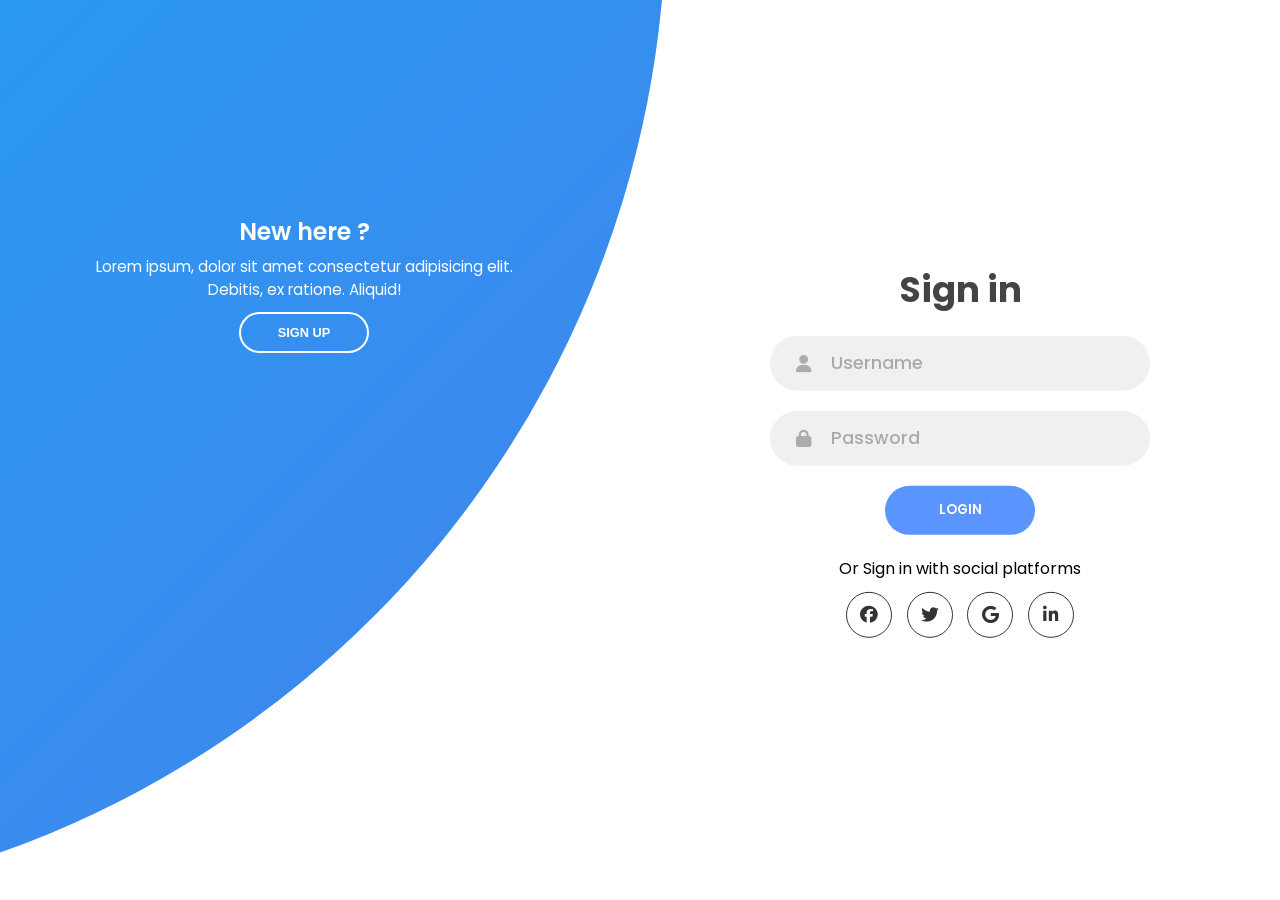
==== login.html @ 1b69db6a "Add files via upload" ====
<!DOCTYPE html>
<html lang="en">
  <head>
    <meta charset="UTF-8" />
    <meta name="viewport" content="width=device-width, initial-scale=1.0" />
    <link rel="stylesheet" href="https://cdnjs.cloudflare.com/ajax/libs/font-awesome/6.7.0/css/all.min.css" integrity="sha512-9xKTRVabjVeZmc+GUW8GgSmcREDunMM+Dt/GrzchfN8tkwHizc5RP4Ok/MXFFy5rIjJjzhndFScTceq5e6GvVQ==" crossorigin="anonymous" referrerpolicy="no-referrer" />
    <link rel="stylesheet" href="login.css" />
    <title>Sign in & Sign up Form</title>
  </head>
  <body>
    <div class="container">
      <div class="forms-container">
        <div class="signin-signup">
          <form action="index.html" class="sign-in-form">
            <h2 class="title">Sign in</h2>
            <div class="input-field">
              <i class="fas fa-user"></i>
              <input type="text" placeholder="Username"/>
            </div>
            <div class="input-field">
              <i class="fas fa-lock"></i>
              <input type="password" placeholder="Password" />
            </div>
            <input type="submit" value="Login" class="btn solid" />
            <p class="social-text">Or Sign in with social platforms</p>
            <div class="social-media">
              <a href="https://www.facebook.com" class="social-icon">
                <i class="fa-brands fa-facebook"></i>
              </a>
              <a href="https://www.twitter.com" class="social-icon">
                <i class="fab fa-twitter"></i>
              </a>
              <a href="https://www.google.com" class="social-icon">
                <i class="fab fa-google"></i>
              </a>
              <a href="https://www.linkedin.com" class="social-icon">
                <i class="fab fa-linkedin-in"></i>
              </a>
            </div>
          </form>
          <form action="index.html" class="sign-up-form">
            <h2 class="title">Sign up</h2>
            <div class="input-field">
              <i class="fas fa-user"></i>
              <input type="text" placeholder="Username" />
            </div>
            <div class="input-field">
              <i class="fas fa-envelope"></i>
              <input type="email" placeholder="Email" />
            </div>
            <div class="input-field">
              <i class="fas fa-lock"></i>
              <input type="password" placeholder="Password" />
            </div>
            <input type="submit" class="btn" value="Sign up" />
            <p class="social-text">Or Sign up with social platforms</p>
            <div class="social-media">
              <a href="#" class="social-icon">
                <i class="fab fa-facebook-f"></i>
              </a>
              <a href="#" class="social-icon">
                <i class="fab fa-twitter"></i>
              </a>
              <a href="#" class="social-icon">
                <i class="fab fa-google"></i>
              </a>
              <a href="#" class="social-icon">
                <i class="fab fa-linkedin-in"></i>
              </a>
            </div>
          </form>
        </div>
      </div>

      <div class="panels-container">
        <div class="panel left-panel">
          <div class="content">
            <h3>New here ?</h3>
            <p>
              Lorem ipsum, dolor sit amet consectetur adipisicing elit. Debitis,
              ex ratione. Aliquid!
            </p>
            <button class="btn transparent" id="sign-up-btn">
              Sign up
            </button>
          </div>
          <img src="img/log.svg" class="image" alt="" />
        </div>
        <div class="panel right-panel">
          <div class="content">
            <h3>One of us ?</h3>
            <p>
              Lorem ipsum dolor sit amet consectetur adipisicing elit. Nostrum
              laboriosam ad deleniti.
            </p>
            <button class="btn transparent" id="sign-in-btn">
              Sign in 
            </button>
          </div>
          <img src="img/register.svg" class="image" alt="" />
        </div>
      </div>
    </div>

    <script src="login.js"></script>
  </body>
</html>
---- login.css ----
@import url("https://fonts.googleapis.com/css2?family=Poppins:wght@200;300;400;500;600;700;800&display=swap");

* {
  margin: 0;
  padding: 0;
  box-sizing: border-box;
}

body,
input {
  font-family: "Poppins", sans-serif;
}

.container {
  position: relative;
  width: 100%;
  background-color: #fff;
  min-height: 100vh;
  overflow: hidden;
}

.forms-container {
  position: absolute;
  width: 100%;
  height: 100%;
  top: 0;
  left: 0;
}

.signin-signup {
  position: absolute;
  top: 50%;
  transform: translate(-50%, -50%);
  left: 75%;
  width: 50%;
  transition: 1s 0.7s ease-in-out;
  display: grid;
  grid-template-columns: 1fr;
  z-index: 5;
}

form {
  display: flex;
  align-items: center;
  justify-content: center;
  flex-direction: column;
  padding: 0rem 5rem;
  transition: all 0.2s 0.7s;
  overflow: hidden;
  grid-column: 1 / 2;
  grid-row: 1 / 2;
}

form.sign-up-form {
  opacity: 0;
  z-index: 1;
}

form.sign-in-form {
  z-index: 2;
}

.title {
  font-size: 2.2rem;
  color: #444;
  margin-bottom: 10px;
}

.input-field {
  max-width: 380px;
  width: 100%;
  background-color: #f0f0f0;
  margin: 10px 0;
  height: 55px;
  border-radius: 55px;
  display: grid;
  grid-template-columns: 15% 85%;
  padding: 0 0.4rem;
  position: relative;
}

.input-field i {
  text-align: center;
  line-height: 55px;
  color: #acacac;
  transition: 0.5s;
  font-size: 1.1rem;
}

.input-field input {
  background: none;
  outline: none;
  border: none;
  line-height: 1;
  font-weight: 600;
  font-size: 1.1rem;
  color: #333;
}

.input-field input::placeholder {
  color: #aaa;
  font-weight: 500;
}

.social-text {
  padding: 0.7rem 0;
  font-size: 1rem;
}

.social-media {
  display: flex;
  justify-content: center;
}

.social-icon {
  height: 46px;
  width: 46px;
  display: flex;
  justify-content: center;
  align-items: center;
  margin: 0 0.45rem;
  color: #333;
  border-radius: 50%;
  border: 1px solid #333;
  text-decoration: none;
  font-size: 1.1rem;
  transition: 0.3s;
}

.social-icon:hover {
  color: #4481eb;
  border-color: #4481eb;
}

.btn {
  width: 150px;
  background-color: #5995fd;
  border: none;
  outline: none;
  height: 49px;
  border-radius: 49px;
  color: #fff;
  text-transform: uppercase;
  font-weight: 600;
  margin: 10px 0;
  cursor: pointer;
  transition: 0.5s;
}

.btn:hover {
  background-color: #4d84e2;
}
.panels-container {
  position: absolute;
  height: 100%;
  width: 100%;
  top: 0;
  left: 0;
  display: grid;
  grid-template-columns: repeat(2, 1fr);
}

.container:before {
  content: "";
  position: absolute;
  height: 2000px;
  width: 2000px;
  top: -10%;
  right: 48%;
  transform: translateY(-50%);
  background-image: linear-gradient(-45deg, #4481eb 0%, #04befe 100%);
  transition: 1.8s ease-in-out;
  border-radius: 50%;
  z-index: 6;
}

.image {
  width: 100%;
  transition: transform 1.1s ease-in-out;
  transition-delay: 0.4s;
}

.panel {
  display: flex;
  flex-direction: column;
  align-items: flex-end;
  justify-content: space-around;
  text-align: center;
  z-index: 6;
}

.left-panel {
  pointer-events: all;
  padding: 3rem 17% 2rem 12%;
}

.right-panel {
  pointer-events: none;
  padding: 3rem 12% 2rem 17%;
}

.panel .content {
  color: #fff;
  transition: transform 0.9s ease-in-out;
  transition-delay: 0.6s;
}

.panel h3 {
  font-weight: 600;
  line-height: 1;
  font-size: 1.5rem;
}

.panel p {
  font-size: 0.95rem;
  padding: 0.7rem 0;
}

.btn.transparent {
  margin: 0;
  background: none;
  border: 2px solid #fff;
  width: 130px;
  height: 41px;
  font-weight: 600;
  font-size: 0.8rem;
}

.right-panel .image,
.right-panel .content {
  transform: translateX(800px);
}

/* ANIMATION */

.container.sign-up-mode:before {
  transform: translate(100%, -50%);
  right: 52%;
}

.container.sign-up-mode .left-panel .image,
.container.sign-up-mode .left-panel .content {
  transform: translateX(-800px);
}

.container.sign-up-mode .signin-signup {
  left: 25%;
}

.container.sign-up-mode form.sign-up-form {
  opacity: 1;
  z-index: 2;
}

.container.sign-up-mode form.sign-in-form {
  opacity: 0;
  z-index: 1;
}

.container.sign-up-mode .right-panel .image,
.container.sign-up-mode .right-panel .content {
  transform: translateX(0%);
}

.container.sign-up-mode .left-panel {
  pointer-events: none;
}

.container.sign-up-mode .right-panel {
  pointer-events: all;
}

@media (max-width: 870px) {
  .container {
    min-height: 800px;
    height: 100vh;
  }
  .signin-signup {
    width: 100%;
    top: 95%;
    transform: translate(-50%, -100%);
    transition: 1s 0.8s ease-in-out;
  }

  .signin-signup,
  .container.sign-up-mode .signin-signup {
    left: 50%;
  }

  .panels-container {
    grid-template-columns: 1fr;
    grid-template-rows: 1fr 2fr 1fr;
  }

  .panel {
    flex-direction: row;
    justify-content: space-around;
    align-items: center;
    padding: 2.5rem 8%;
    grid-column: 1 / 2;
  }

  .right-panel {
    grid-row: 3 / 4;
  }

  .left-panel {
    grid-row: 1 / 2;
  }

  .image {
    width: 200px;
    transition: transform 0.9s ease-in-out;
    transition-delay: 0.6s;
  }

  .panel .content {
    padding-right: 15%;
    transition: transform 0.9s ease-in-out;
    transition-delay: 0.8s;
  }

  .panel h3 {
    font-size: 1.2rem;
  }

  .panel p {
    font-size: 0.7rem;
    padding: 0.5rem 0;
  }

  .btn.transparent {
    width: 110px;
    height: 35px;
    font-size: 0.7rem;
  }

  .container:before {
    width: 1500px;
    height: 1500px;
    transform: translateX(-50%);
    left: 30%;
    bottom: 68%;
    right: initial;
    top: initial;
    transition: 2s ease-in-out;
  }

  .container.sign-up-mode:before {
    transform: translate(-50%, 100%);
    bottom: 32%;
    right: initial;
  }

  .container.sign-up-mode .left-panel .image,
  .container.sign-up-mode .left-panel .content {
    transform: translateY(-300px);
  }

  .container.sign-up-mode .right-panel .image,
  .container.sign-up-mode .right-panel .content {
    transform: translateY(0px);
  }

  .right-panel .image,
  .right-panel .content {
    transform: translateY(300px);
  }

  .container.sign-up-mode .signin-signup {
    top: 5%;
    transform: translate(-50%, 0);
  }
}

@media (max-width: 570px) {
  form {
    padding: 0 1.5rem;
  }

  .image {
    display: none;
  }
  .panel .content {
    padding: 0.5rem 1rem;
  }
  .container {
    padding: 1.5rem;
  }

  .container:before {
    bottom: 72%;
    left: 50%;
  }

  .container.sign-up-mode:before {
    bottom: 28%;
    left: 50%;
  }
}
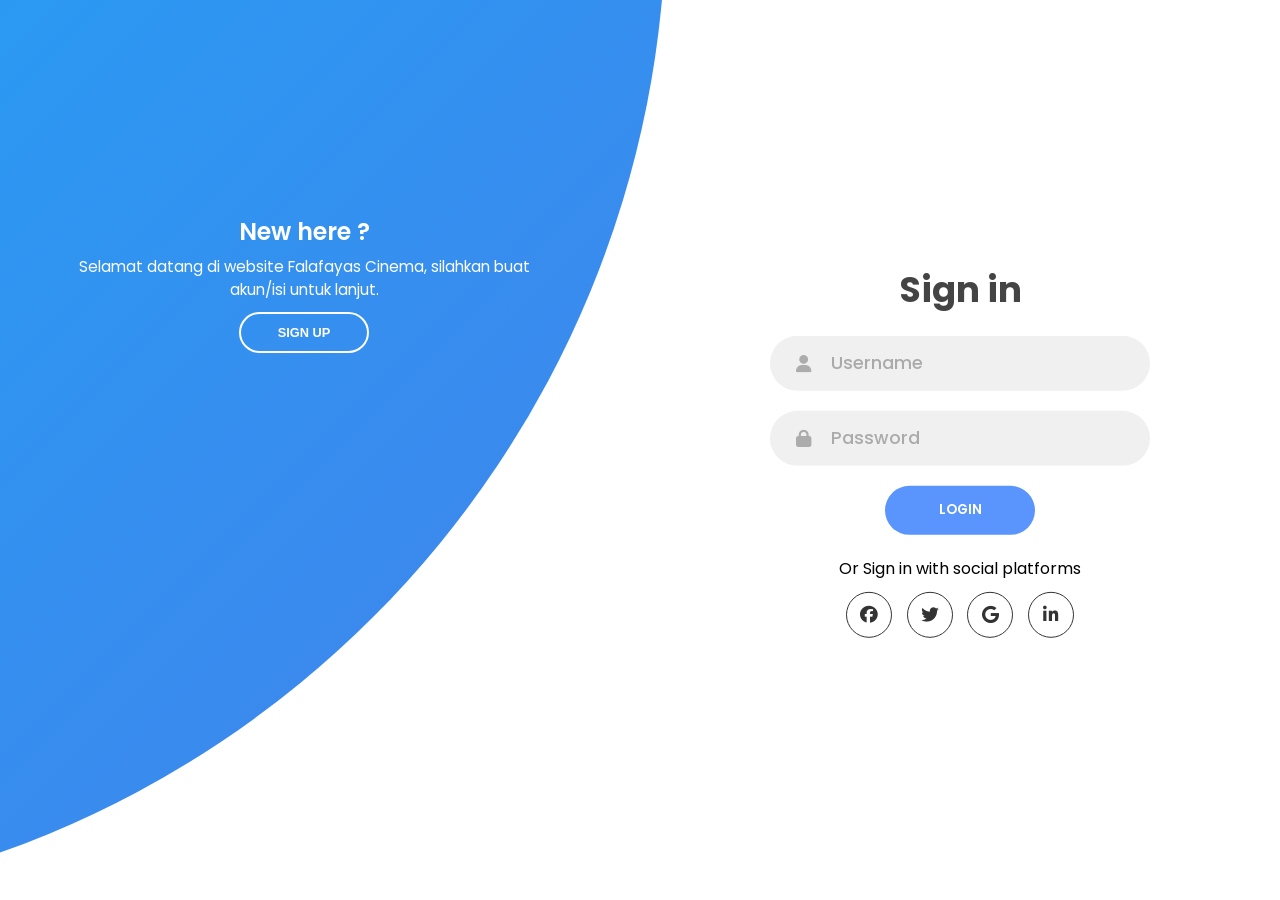
==== commit 74fd0ea3: "Add files via upload" ====
--- a/login.html
+++ b/login.html
@@ -11,33 +11,34 @@
     <div class="container">
       <div class="forms-container">
         <div class="signin-signup">
-          <form action="index.html" class="sign-in-form">
+          <form action="index.html" class="sign-in-form" id="signInForm">
             <h2 class="title">Sign in</h2>
             <div class="input-field">
-              <i class="fas fa-user"></i>
-              <input type="text" placeholder="Username"/>
+                <i class="fas fa-user"></i>
+                <input type="text" id="username" placeholder="Username" required />
             </div>
             <div class="input-field">
-              <i class="fas fa-lock"></i>
-              <input type="password" placeholder="Password" />
+                <i class="fas fa-lock"></i>
+                <input type="password" id="password" placeholder="Password" required />
             </div>
-            <input type="submit" value="Login" class="btn solid" />
+            <a href="index.html"><input type="submit" value="Login" class="btn solid"/></a>
+            <p class="login-message" id="loginMessage"></p>
             <p class="social-text">Or Sign in with social platforms</p>
             <div class="social-media">
-              <a href="https://www.facebook.com" class="social-icon">
-                <i class="fa-brands fa-facebook"></i>
-              </a>
-              <a href="https://www.twitter.com" class="social-icon">
-                <i class="fab fa-twitter"></i>
-              </a>
-              <a href="https://www.google.com" class="social-icon">
-                <i class="fab fa-google"></i>
-              </a>
-              <a href="https://www.linkedin.com" class="social-icon">
-                <i class="fab fa-linkedin-in"></i>
-              </a>
+                <a href="https://www.facebook.com" class="social-icon">
+                    <i class="fa-brands fa-facebook"></i>
+                </a>
+                <a href="https://www.twitter.com" class="social-icon">
+                    <i class="fab fa-twitter"></i>
+                </a>
+                <a href="https://www.google.com" class="social-icon">
+                    <i class="fab fa-google"></i>
+                </a>
+                <a href="https://www.linkedin.com" class="social-icon">
+                    <i class="fab fa-linkedin-in"></i>
+                </a>
             </div>
-          </form>
+        </form>
           <form action="index.html" class="sign-up-form">
             <h2 class="title">Sign up</h2>
             <div class="input-field">
@@ -55,16 +56,16 @@
             <input type="submit" class="btn" value="Sign up" />
             <p class="social-text">Or Sign up with social platforms</p>
             <div class="social-media">
-              <a href="#" class="social-icon">
+              <a href="www.facebook.com" class="social-icon">
                 <i class="fab fa-facebook-f"></i>
               </a>
-              <a href="#" class="social-icon">
+              <a href="www.twitter.com" class="social-icon">
                 <i class="fab fa-twitter"></i>
               </a>
-              <a href="#" class="social-icon">
+              <a href="www.google.com" class="social-icon">
                 <i class="fab fa-google"></i>
               </a>
-              <a href="#" class="social-icon">
+              <a href="www.lnkedin.com" class="social-icon">
                 <i class="fab fa-linkedin-in"></i>
               </a>
             </div>
@@ -77,8 +78,8 @@
           <div class="content">
             <h3>New here ?</h3>
             <p>
-              Lorem ipsum, dolor sit amet consectetur adipisicing elit. Debitis,
-              ex ratione. Aliquid!
+              Selamat datang di website Falafayas Cinema, silahkan buat akun/isi untuk lanjut.
+            
             </p>
             <button class="btn transparent" id="sign-up-btn">
               Sign up
@@ -90,8 +91,7 @@
           <div class="content">
             <h3>One of us ?</h3>
             <p>
-              Lorem ipsum dolor sit amet consectetur adipisicing elit. Nostrum
-              laboriosam ad deleniti.
+              Selamat datang di website Falafayas Cinema, silahkan buat akun/isi untuk lanjut.
             </p>
             <button class="btn transparent" id="sign-in-btn">
               Sign in 
@@ -101,7 +101,6 @@
         </div>
       </div>
     </div>
-
     <script src="login.js"></script>
   </body>
 </html>
